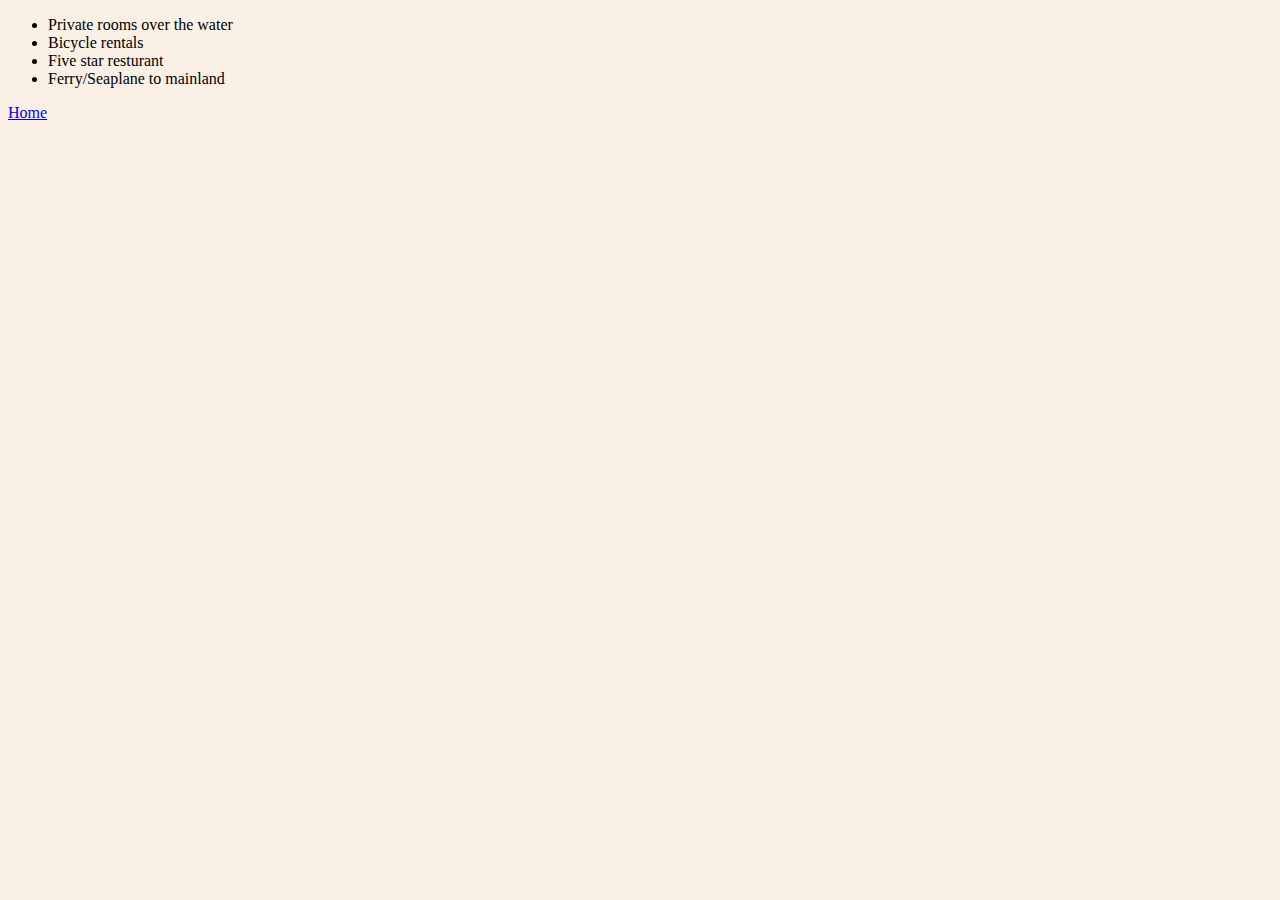
==== private_island/accomadations.html @ 09fff5c5 "initial commit of island site" ====
<!DOCTYPE html>
<html>
  <head>
    <link href="css/styles.css" rel="stylesheet" type="text/css">
    <title>Accomadations</title>
  </head>
    <ul>
      <li>Private rooms over the water</li>
      <li>Bicycle rentals</li>
      <li>Five star resturant</li>
      <li>Ferry/Seaplane to mainland</li>
    </ul>
  <body>
    <a href="index.html">Home</a>
  </body>
</html>
---- private_island/css/styles.css ----
body{
  background-color: linen;
}

h2{
  color: deepskyblue;
  text-align: center;
}
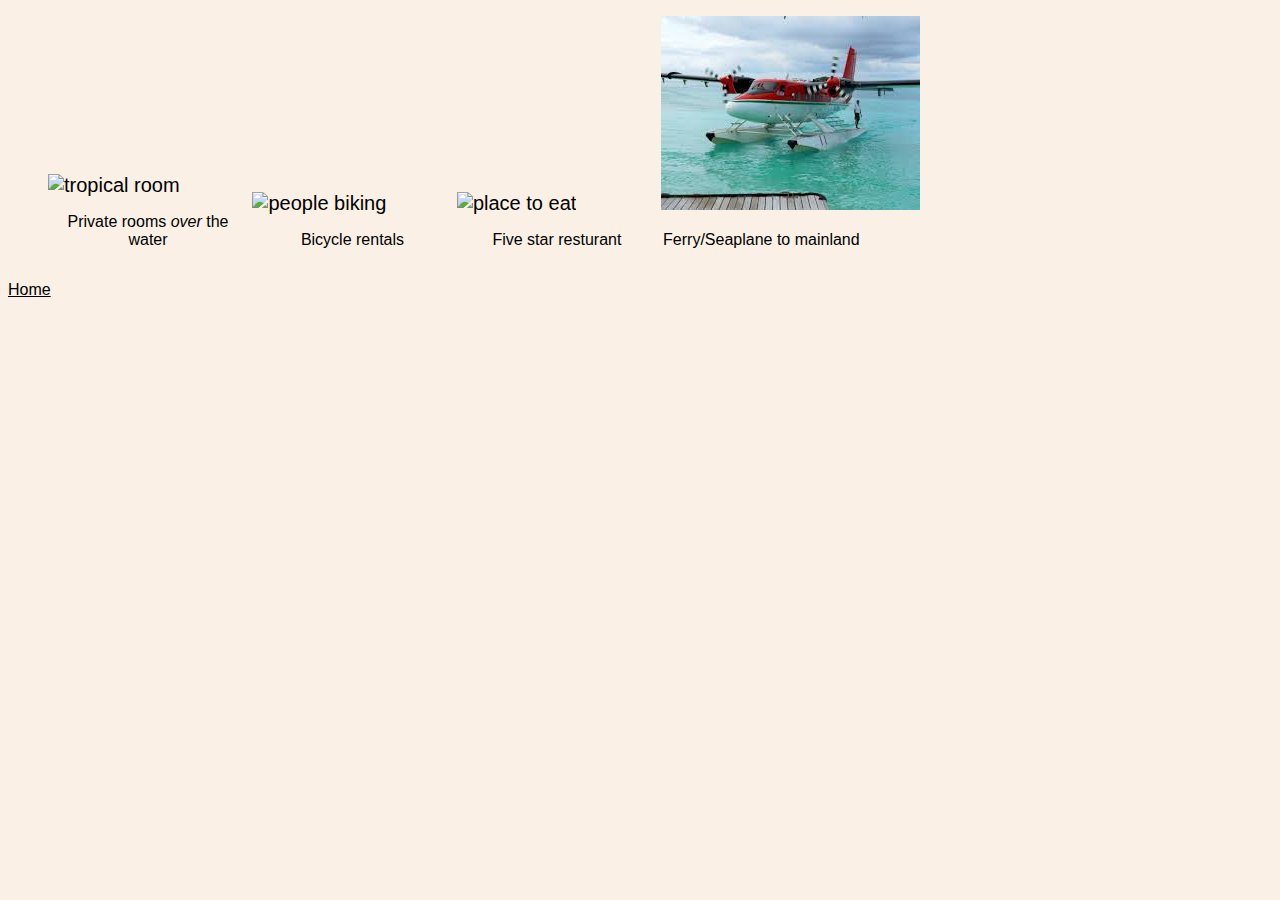
==== commit 2dcb017d: "added content to the travel accomidations page" ====
--- a/private_island/accomadations.html
+++ b/private_island/accomadations.html
@@ -4,11 +4,23 @@
     <link href="css/styles.css" rel="stylesheet" type="text/css">
     <title>Accomadations</title>
   </head>
-    <ul>
-      <li>Private rooms over the water</li>
-      <li>Bicycle rentals</li>
-      <li>Five star resturant</li>
-      <li>Ferry/Seaplane to mainland</li>
+    <ul class="grow">
+      <li>
+        <img src="img/example_room.jpg" alt="tropical room">
+        <p>Private rooms <em>over</em> the water</p>
+      </li>
+      <li>
+        <img src="img/biking.jpg" alt="people biking">
+        <p>Bicycle rentals</p>
+      </li>
+      <li>
+        <img src="img/restaurant.jpg" alt="place to eat">
+        <p>Five star resturant</p>
+      </li>
+      <li>
+        <img src="img/transport.jpeg" alt="seaplane">
+        <p>Ferry/Seaplane to mainland</p>
+      </li>
     </ul>
   <body>
     <a href="index.html">Home</a>
--- a/private_island/css/styles.css
+++ b/private_island/css/styles.css
@@ -2,7 +2,51 @@
   background-color: linen;
 }
 
-h2{
-  color: deepskyblue;
+h2 {
+  font-size: 40px;
+  font-weight: bold;
+  color: black;
+  text-align: center;
+  font-family: 'Open Sans', sans-serif;
+  border-bottom: 5px solid black;
+}
+
+li {
+  display: inline-block;
+  width: 200px;
+  align-items: center;
+  font-size: 20px;
+
+}
+
+#homepic {
+  width: 100%;
+  height: 500px;
+}
+
+body {
+  width: 100%;
+  align-items: center;
+  font-family: 'Open Sans', sans-serif;
+}
+
+#links {
   text-align: center;
 }
+
+a:link {
+  color: black;
+}
+
+a:hover {
+  color: blue;
+}
+
+a:visited {
+  color: black;
+}
+
+p {
+  text-align: center;
+  font-size: 16px;
+}
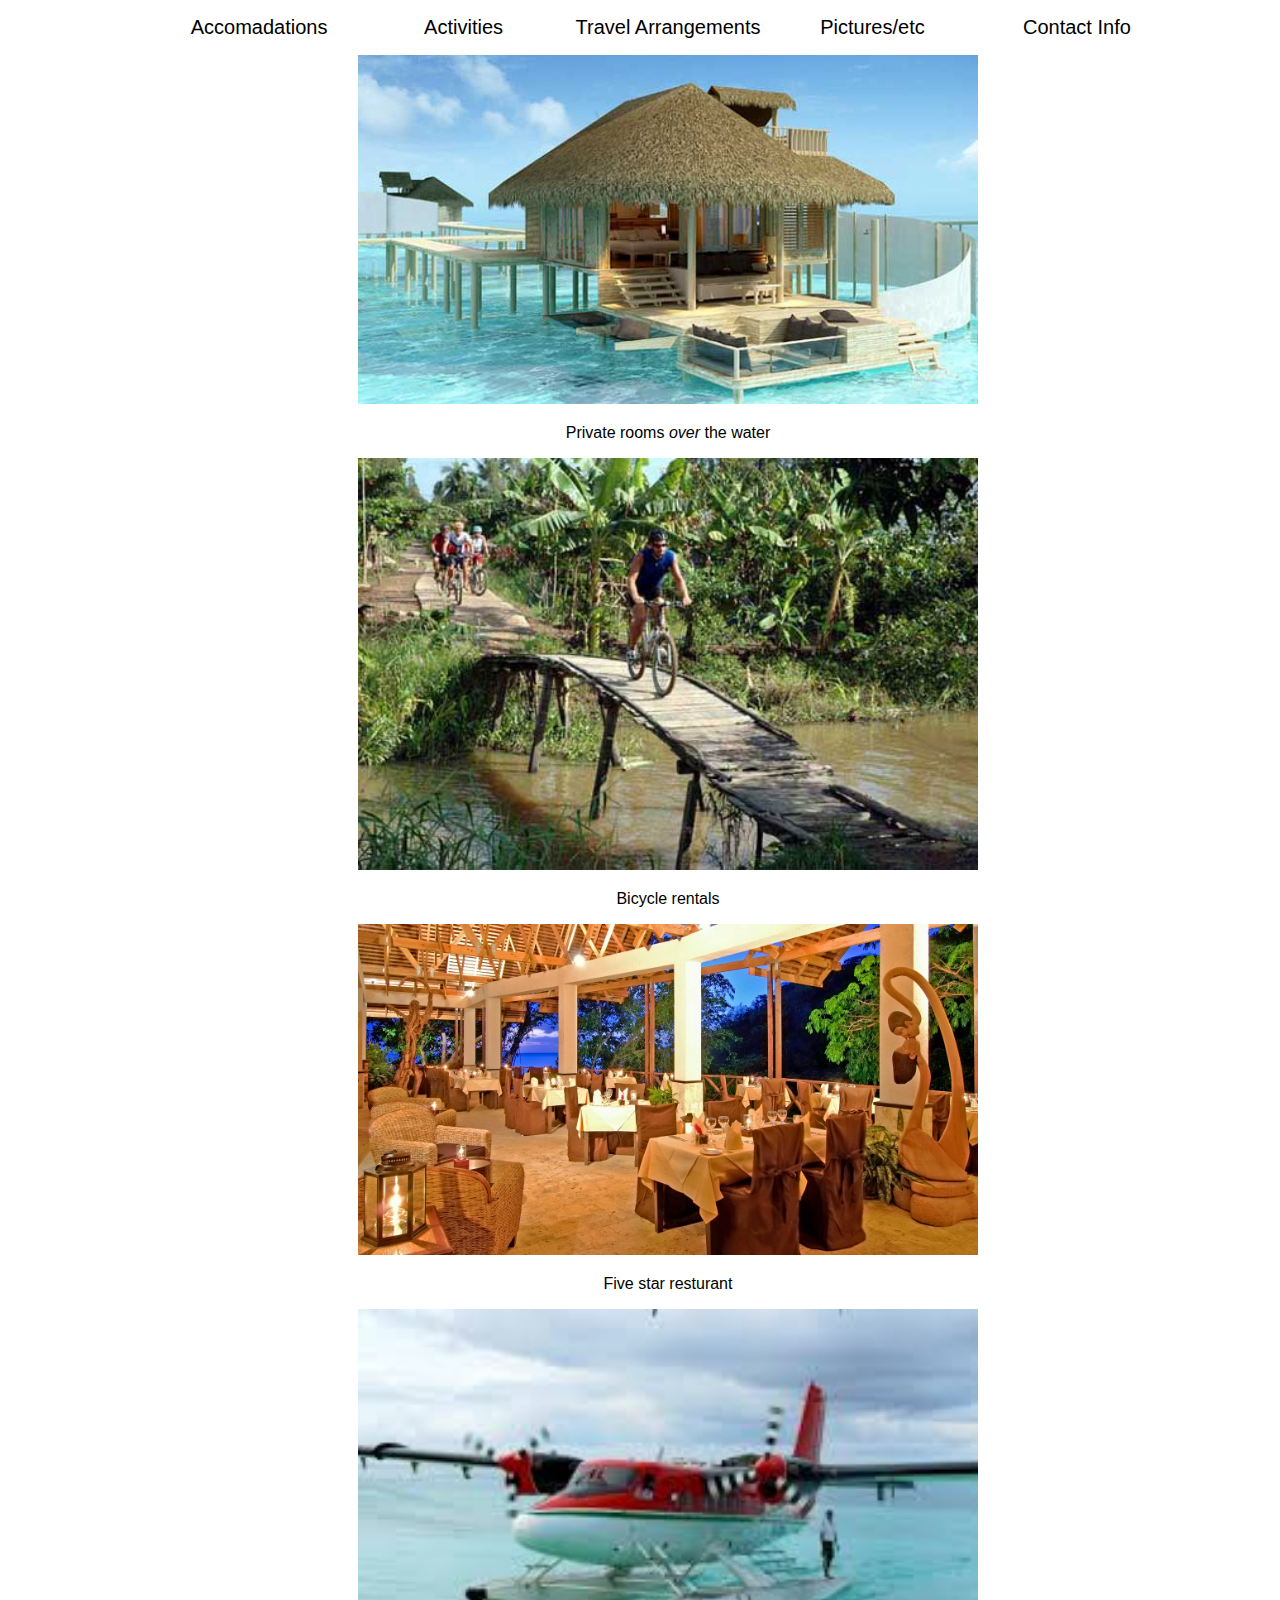
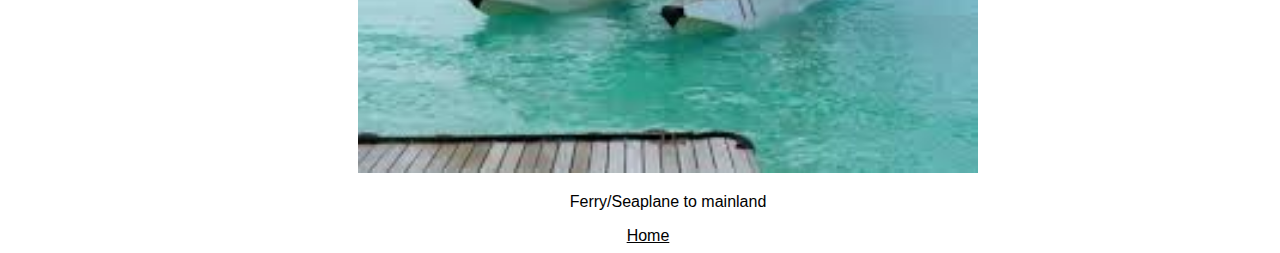
==== commit 8d0450d2: "added a menu at the top of each page" ====
--- a/private_island/accomadations.html
+++ b/private_island/accomadations.html
@@ -4,6 +4,15 @@
     <link href="css/styles.css" rel="stylesheet" type="text/css">
     <title>Accomadations</title>
   </head>
+
+  <ul id="menu">
+    <a href="accomadations.html"><li>Accomadations</li></a>
+    <a href="activities.html"><li>Activities</li></a>
+    <a href="travel_arrangements.html"><li>Travel Arrangements</li></a>
+    <a href="pictures.html"><li>Pictures/etc</li></a>
+    <a href="contact_info.html"><li>Contact Info</li></a>
+  </ul>
+  <body>
     <ul class="grow">
       <li>
         <img src="img/example_room.jpg" alt="tropical room">
@@ -22,7 +31,7 @@
         <p>Ferry/Seaplane to mainland</p>
       </li>
     </ul>
-  <body>
+
     <a href="index.html">Home</a>
   </body>
 </html>
--- a/private_island/css/styles.css
+++ b/private_island/css/styles.css
@@ -1,6 +1,3 @@
-body{
-  background-color: linen;
-}
 
 h2 {
   font-size: 40px;
@@ -12,6 +9,16 @@
 }
 
 li {
+  display: block
+
+}
+
+#contact {
+  text-align: center;
+  margin-bottom: 20px;
+}
+
+#menu li {
   display: inline-block;
   width: 200px;
   align-items: center;
@@ -25,14 +32,12 @@
 }
 
 body {
+  text-align: center;
   width: 100%;
   align-items: center;
   font-family: 'Open Sans', sans-serif;
 }
 
-#links {
-  text-align: center;
-}
 
 a:link {
   color: black;
@@ -50,3 +55,7 @@
   text-align: center;
   font-size: 16px;
 }
+
+img {
+  width: 50%;
+}
